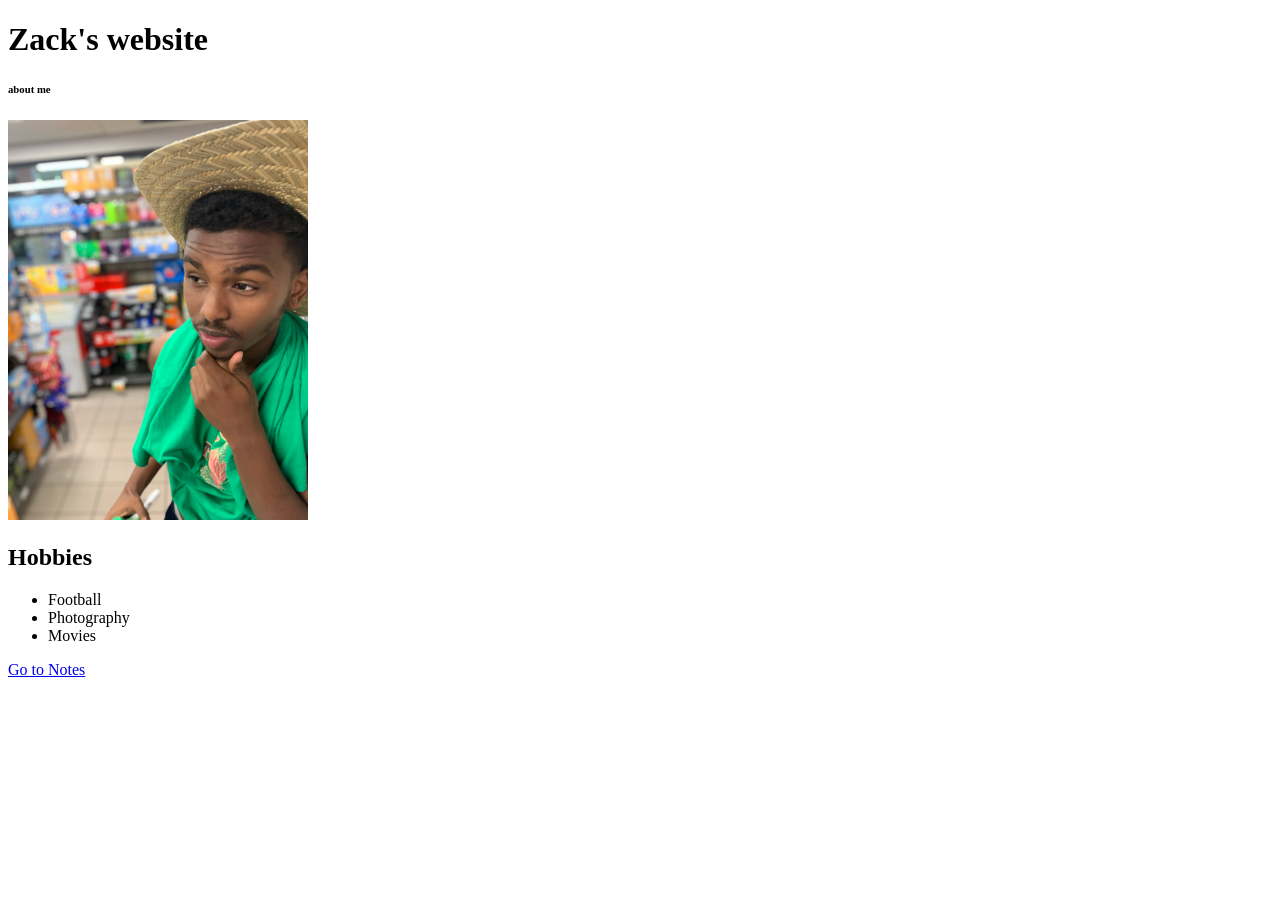
==== html-assignment/website/index.html @ bbd2141b "done html" ====
<!DOCTYPE html>
<html lang="en">
<head>
    <meta charset="UTF-8">
    <meta name="viewport" content="width=device-width, initial-scale=1.0">
    <title>Html website</title>
</head> 
<body>
    
</body>
</html>
<h1>Zack's website</h1>
<h6>about me</h6>
<img src=images/photo.jpg alt="Photo of Zack" width="300">

<h2>Hobbies</h2> 
<ul>
<li>Football</li>
<li>Photography</li>
<li>Movies</li>
</ul>
<a href=notes.html>Go to Notes</a>
</body>
</html>
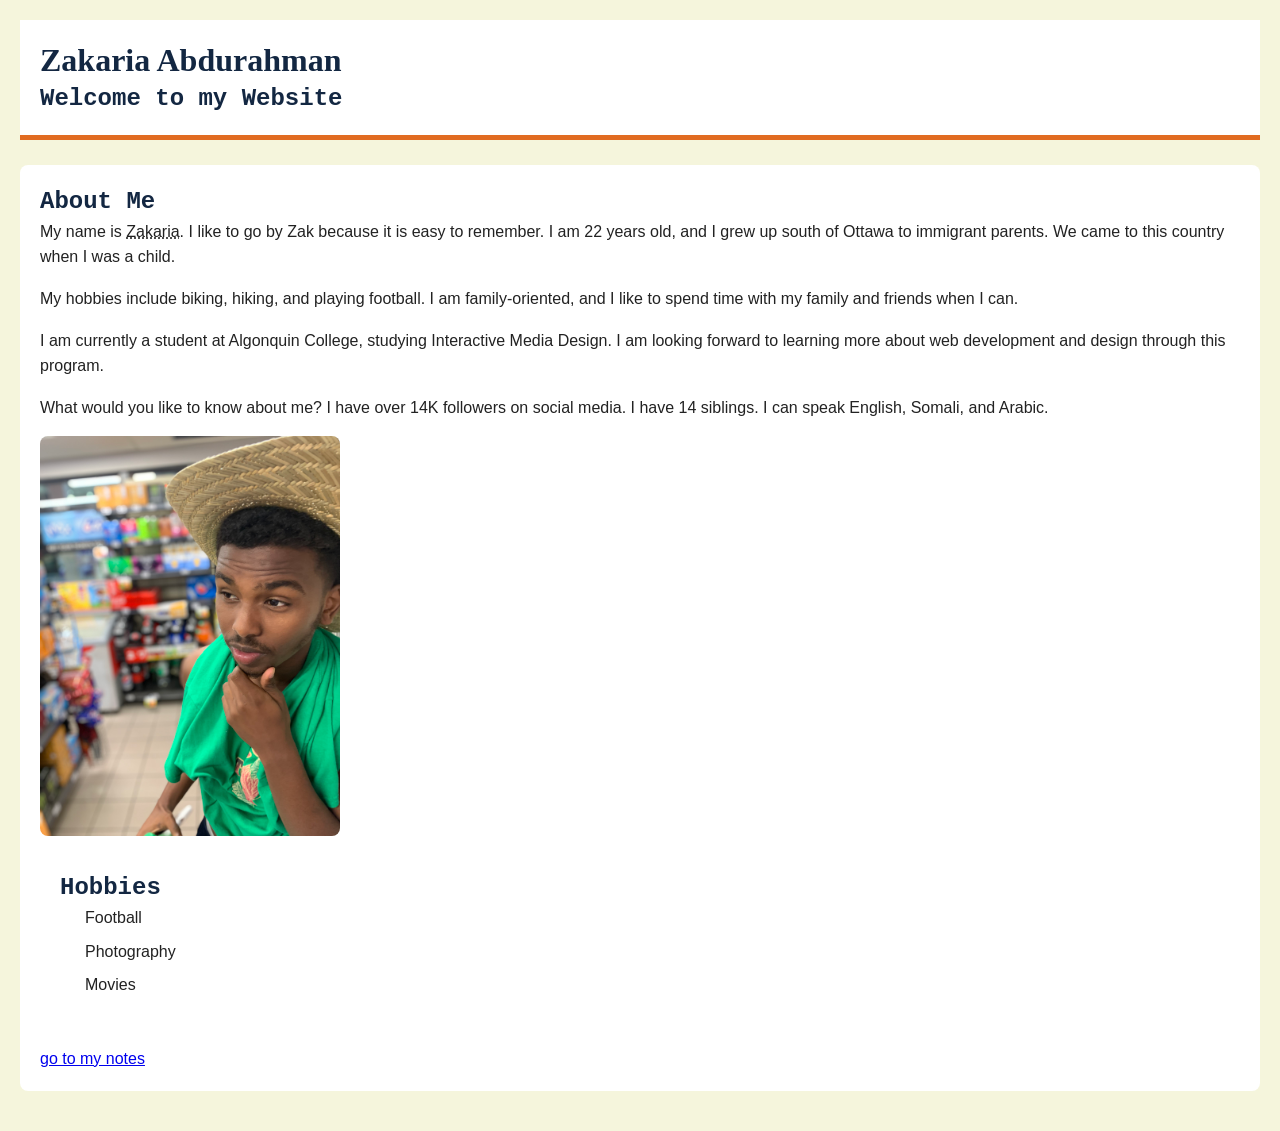
==== commit db6267d3: "AbduZakHTML" ====
--- a/html-assignment/website/index.html
+++ b/html-assignment/website/index.html
@@ -1,24 +1,66 @@
 <!DOCTYPE html>
 <html lang="en">
+
 <head>
     <meta charset="UTF-8">
     <meta name="viewport" content="width=device-width, initial-scale=1.0">
-    <title>Html website</title>
-</head> 
+
+    <title>Zakaria's HTML Website</title>
+
+    <link rel="stylesheet" href="css/rest.css">
+    <link rel="stylesheet" href="css/style.css">
+</head>
+
 <body>
-    
-</body>
-</html>
-<h1>Zack's website</h1>
-<h6>about me</h6>
-<img src=images/photo.jpg alt="Photo of Zack" width="300">
 
-<h2>Hobbies</h2> 
-<ul>
-<li>Football</li>
-<li>Photography</li>
-<li>Movies</li>
-</ul>
-<a href=notes.html>Go to Notes</a>
-</body>
-</html>+    <header>
+        <h1>Zakaria Abdurahman</h1>
+
+        <h2><sup>Welcome</sup> to my <em>Website</em></h2>
+    </header>
+
+    <article>
+
+        <h2>About Me</h2>
+
+        <p>
+            My name is <abbr title="Zakaria Abdurahman">Zakaria</abbr>.
+            I like to go by Zak because it is easy to remember.
+            I am 22 years old, and I grew up south of Ottawa
+            to immigrant parents. We came to this country when
+            I was a child.
+        </p>
+
+        <p>
+            My hobbies include biking, hiking, and playing football.
+            I am family-oriented, and I like to spend time with my
+            family and friends when I can.
+        </p>
+
+        <p>
+            I am currently a student at
+            <em>Algonquin College</em>, studying Interactive Media
+            Design. I am looking forward to learning more about
+            web development and design through this program.
+        </p>
+
+        <p>
+            What would you like to know about me?
+            I have over 14K followers on social media.
+            I have 14 siblings. I can speak English, Somali,
+            and Arabic.
+        </p>
+        <img src="images/photo.jpg" alt="Photo of Zakaria" width="300">
+        
+<section>
+
+    <h2>Hobbies</h2>
+
+    <ul>
+        <li>Football</li>
+        <li>Photography</li>
+        <li>Movies</li>
+    </ul>
+
+</section>
+<a href=notes.html>go to my notes</a>
--- a/html-assignment/website/css/rest.css
+++ b/html-assignment/website/css/rest.css
@@ -0,0 +1,43 @@
+html, body, div, span, applet, object, iframe,
+h1, h2, h3, h4, h5, h6, p, blockquote, pre,
+a, abbr, acronym, address, big, cite, code,
+del, dfn, em, img, ins, kbd, q, s, samp,
+small, strike, strong, sub, sup, tt, var,
+b, u, i, center,
+dl, dt, dd, ol, ul, li,
+fieldset, form, label, legend,
+table, caption, tbody, tfoot, thead, tr, th, td,
+article, aside, canvas, details, embed, 
+figure, figcaption, footer, header, hgroup, 
+menu, nav, output, ruby, section, summary,
+time, mark, audio, video {
+	margin: 0;
+	padding: 0;
+	border: 0;
+	font-size: 100%;
+	font: inherit;
+	vertical-align: baseline;
+}
+/* HTML5 display-role reset for older browsers */
+article, aside, details, figcaption, figure, 
+footer, header, hgroup, menu, nav, section {
+	display: block;
+}
+body {
+	line-height: 1;
+}
+ol, ul {
+	list-style: none;
+}
+blockquote, q {
+	quotes: none;
+}
+blockquote:before, blockquote:after,
+q:before, q:after {
+	content: '';
+	content: none;
+}
+table {
+	border-collapse: collapse;
+	border-spacing: 0;
+}
--- a/html-assignment/website/css/style.css
+++ b/html-assignment/website/css/style.css
@@ -0,0 +1,103 @@
+body {
+    font-size: 16px;
+    line-height: 1.6;
+    font-family: Arial, sans-serif;
+    font-weight: normal;
+    background-color: beige;
+    color: #222222;
+
+    margin: 0;
+    padding: 20px;
+}
+
+/* Main heading */
+h1 {
+    font-size: 32px;
+    line-height: 1.3;
+    font-family: Georgia, serif;
+    font-weight: 700;
+    color: #132742;
+}
+
+/* Section headings */
+h2 {
+    font-size: 24px;
+    line-height: 1.4;
+    font-family: "Courier New", Courier, monospace;
+    font-weight: 700;
+    color: #132742;
+}
+
+/* Paragraphs */
+p {
+    font-size: 16px;
+    line-height: 1.6;
+    font-family: Verdana, sans-serif;
+    margin-bottom: 16px;
+}
+
+/* Header section */
+header {
+    background-color: #ffffff;
+    padding: 20px;
+    border-bottom: 5px solid #E16B21;
+    margin-bottom: 25px;
+}
+
+/* About Me and other content sections */
+article,
+section {
+    background-color: #ffffff;
+    padding: 20px;
+    margin-bottom: 20px;
+    border-radius: 8px;
+}
+
+/* Profile photo */
+img {
+    display: block;
+    width: 300px;
+    max-width: 100%;
+    height: auto;
+    border-radius: 8px;
+    margin-top: 15px;
+    margin-bottom: 15px;
+}
+
+/* Hobbies list */
+ul {
+    padding-left: 25px;
+}
+
+li {
+    margin-bottom: 8px;
+}
+
+/* Navigation link */
+nav {
+    margin: 25px 0;
+}
+
+nav a {
+    display: inline-block;
+    background-color: #132742;
+    color: #ffffff;
+    padding: 12px 20px;
+    text-decoration: none;
+    border-radius: 5px;
+    font-weight: bold;
+}
+
+/* Link hover effect */
+nav a:hover {
+    background-color: #E16B21;
+    color: #ffffff;
+}
+
+/* Footer */
+footer {
+    text-align: center;
+    margin-top: 30px;
+    padding: 15px;
+    border-top: 2px solid #E16B21;
+}
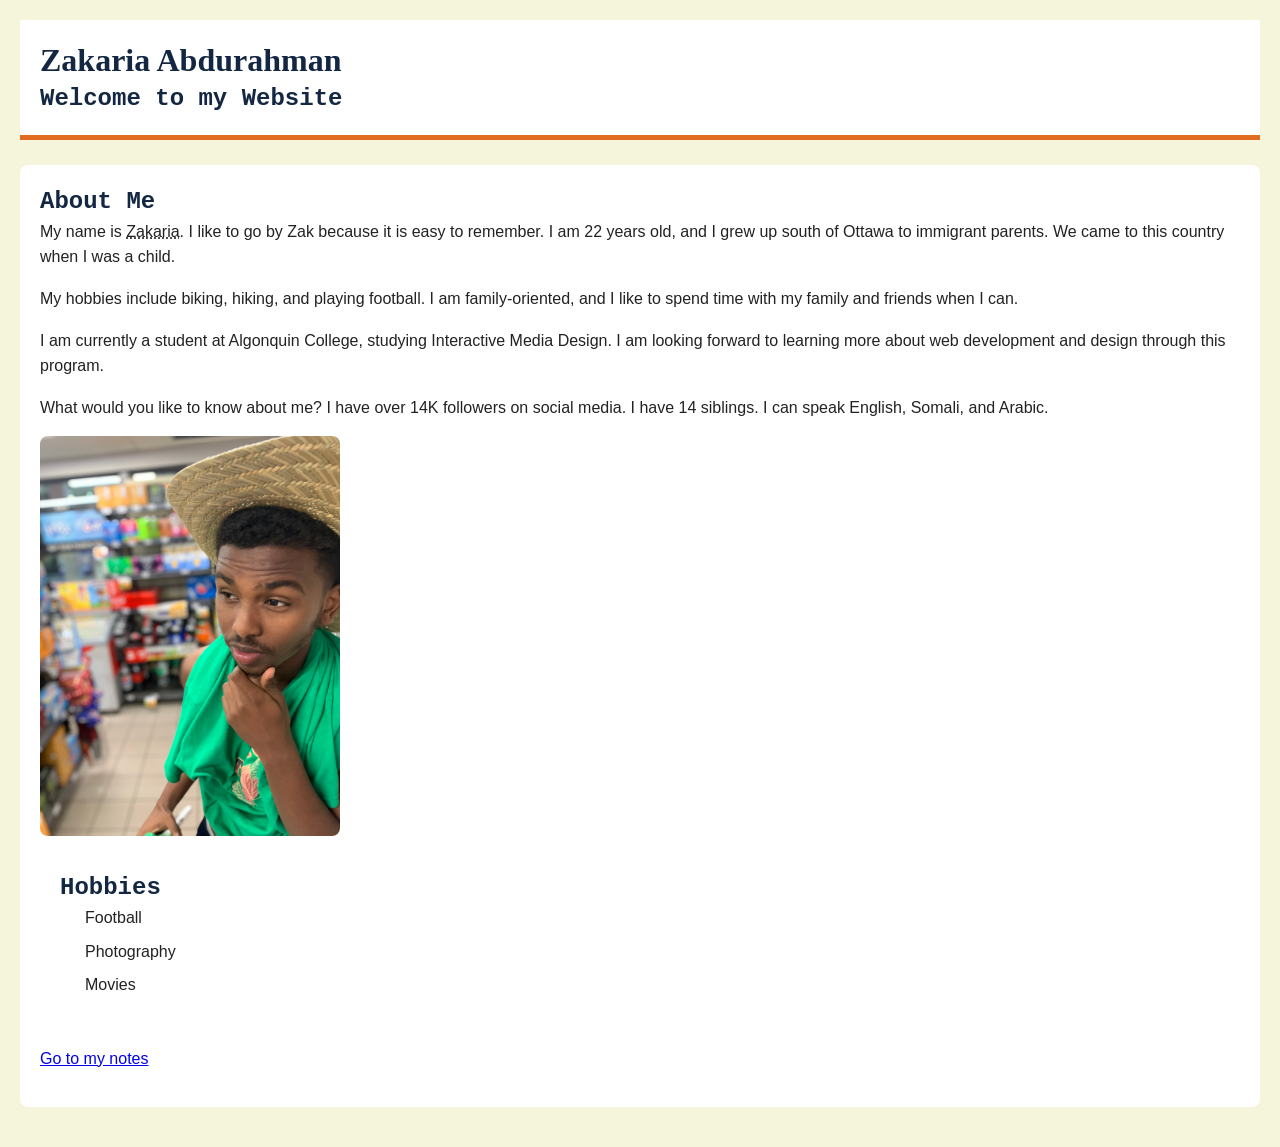
==== commit 2da3ca4e: "AbduZakHTML02" ====
--- a/html-assignment/website/index.html
+++ b/html-assignment/website/index.html
@@ -61,6 +61,14 @@
         <li>Photography</li>
         <li>Movies</li>
     </ul>
+</section>
 
-</section>
-<a href=notes.html>go to my notes</a>+<p>
+    <a href="notes.html">Go to my notes</a>
+</p>
+
+</article>
+
+</body>
+
+</html>
